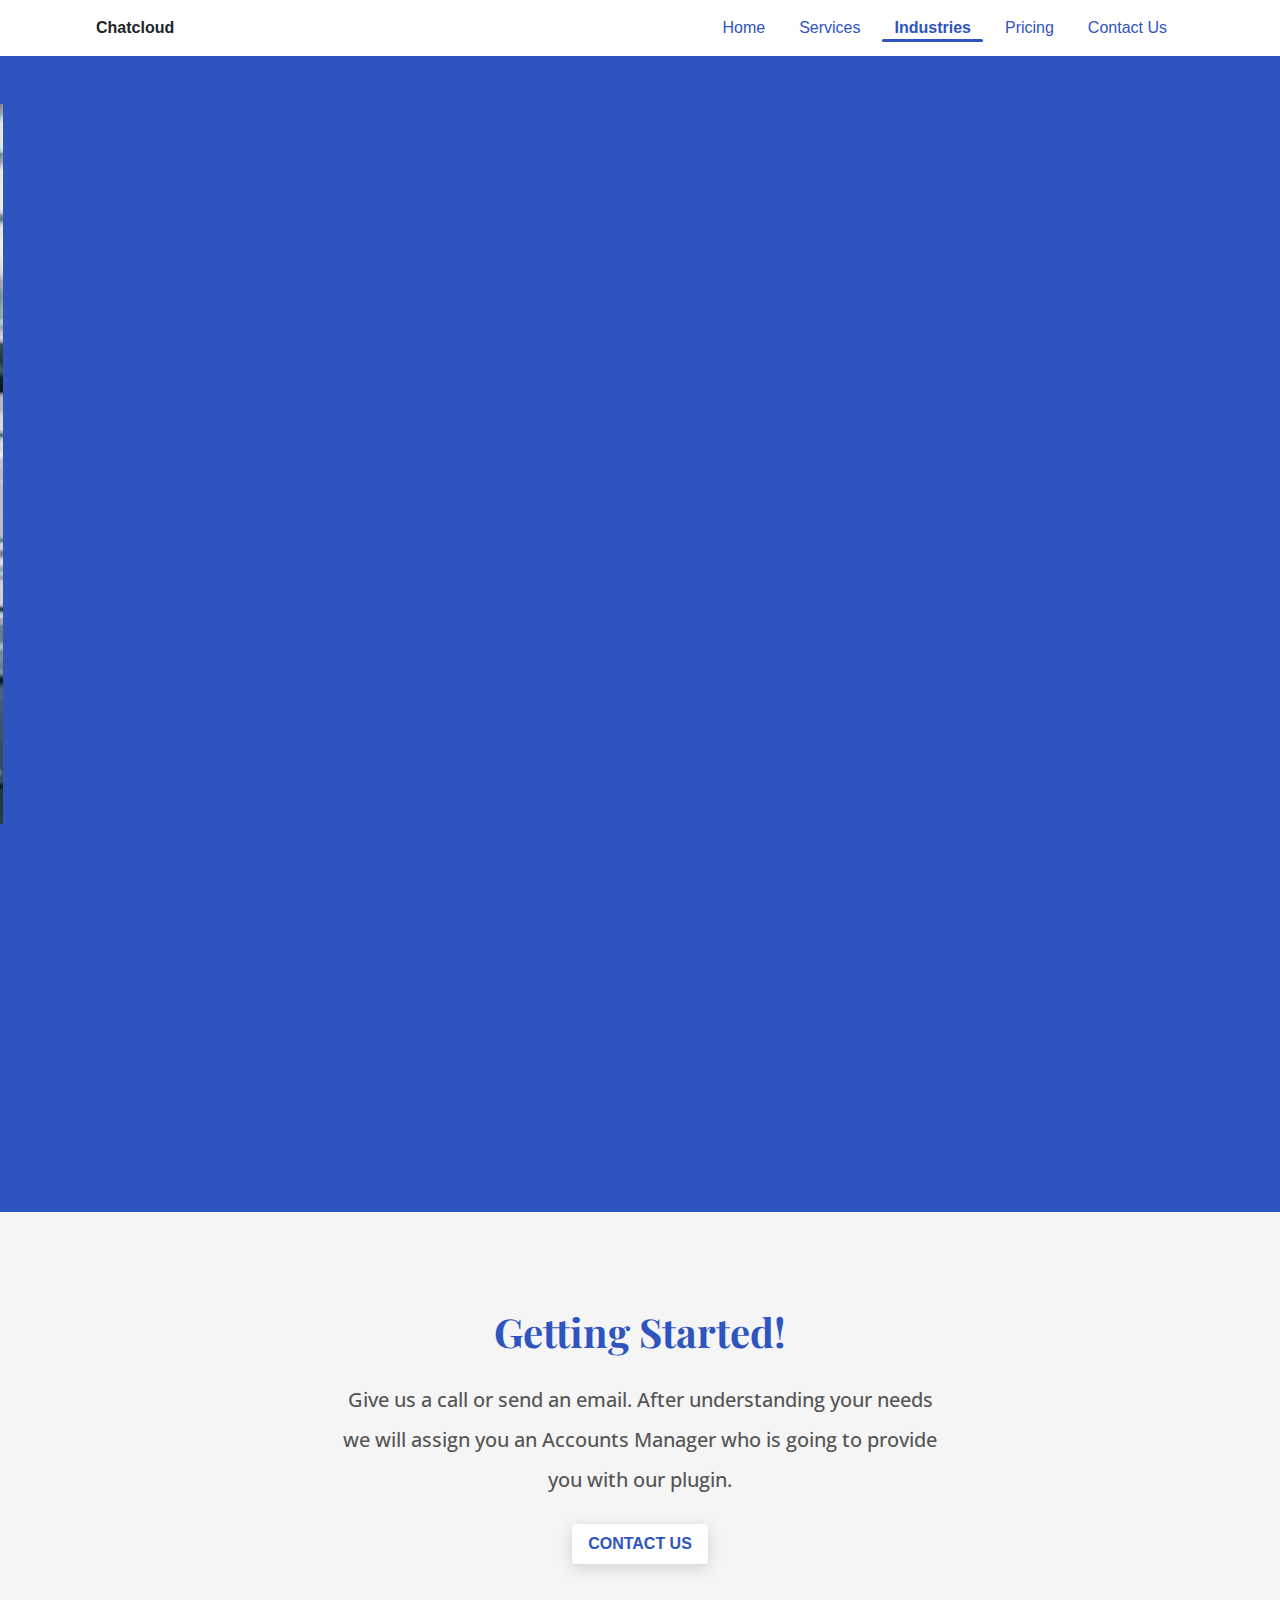
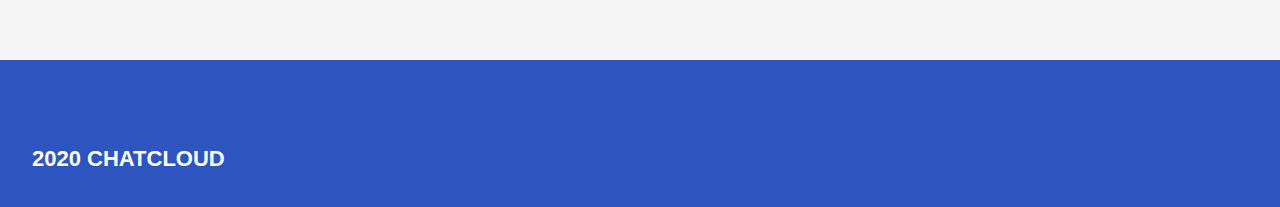
==== pages/industries/autoDealership.html @ 71bb273c "Progress at hero slider and blogs posts" ====
<!DOCTYPE html>
<html lang="en">
    <head>
        <meta charset="UTF-8" />
        <meta http-equiv="X-UA-Compatible" content="IE=edge" />
        <meta name="viewport" content="width=device-width, initial-scale=1.0" />
        <link rel="preconnect" href="https://fonts.gstatic.com" />
        <link rel="preconnect" href="https://fonts.gstatic.com" />
        <link
            href="https://fonts.googleapis.com/css2?family=Playfair+Display:ital,wght@0,400;0,500;0,600;0,700;0,800;0,900;1,400;1,500;1,600;1,700;1,800;1,900&display=swap"
            rel="stylesheet"
        />
        <link rel="preconnect" href="https://fonts.gstatic.com" />
        <link
            href="https://fonts.googleapis.com/css2?family=Open+Sans:ital,wght@0,300;0,400;0,600;0,700;0,800;1,300;1,400;1,600;1,700;1,800&family=Playfair+Display:ital,wght@0,400;0,500;0,600;0,700;0,800;0,900;1,400;1,500;1,600;1,700;1,800;1,900&display=swap"
            rel="stylesheet"
        />
        <link rel="stylesheet" href="../../css/bootstrap.min.css" />
        <link rel="stylesheet" href="../../icons/boxicons/css/boxicons.min.css" />
        <link rel="stylesheet" href="../../css/venobox.min.css" />
        <link rel="stylesheet" href="../../icons/css/all.min.css" />
        <link rel="stylesheet" href="../../css/style.css" />
        <title>Auto Dealership - Chatcloud</title>
    </head>
    <body class="industries">
        <div id="hero" class="container-fluid px-5" style="height: auto; position: relative">
            <header
                class="d-flex justify-content-between p-3 px-5 align-items-center"
                style="height: auto; position: relative"
            >
                <div class="logo pop" style="color: var(--main)">Chatcloud</div>
                <svg viewBox="0 0 78 43.5" class="mobile_nav">
                    <line class="cls-1 one" y1="2.5" x2="78" y2="2.5" />
                    <line class="cls-1 two" y1="21.75" x2="78" y2="21.75" />
                    <line class="cls-1 three" y1="41" x2="78" y2="41" />
                </svg>
                <nav class="d-flex align-items-center">
                    <ul class="navlinks pop list-unstyled d-flex align-items-center m-0">
                        <li class="navlinkItem"><a href="/">Home</a></li>
                        <li class="navlinkItem">
                            <a href="/pages/services.html">Services</a>
                        </li>
                        <li class="navlinkItem link-drop">
                            <a href="/pages/industries.html" class="active">Industries</a>
                            <div class="dropdown">
                                <ul class="list-unstyled">
                                    <li>
                                        <a href="" class="list-group-item">Auto DealerShip</a>
                                    </li>
                                    <li>
                                        <a
                                            href="/pages/industries/Ecommerce.html"
                                            class="list-group-item"
                                            >E-commerce</a
                                        >
                                    </li>
                                    <li>
                                        <a
                                            href="/pages/industries/education.html"
                                            class="list-group-item"
                                            >Education</a
                                        >
                                    </li>
                                    <li>
                                        <a
                                            href="/pages/industries/event_management.html"
                                            class="list-group-item"
                                            >Event Management</a
                                        >
                                    </li>
                                    <li>
                                        <a
                                            href="/pages/industries/healthcare.html"
                                            class="list-group-item"
                                            >Health Care</a
                                        >
                                    </li>
                                    <li>
                                        <a
                                            href="/pages/industries/HomeImprovements.html"
                                            class="list-group-item"
                                            >Home Improvement</a
                                        >
                                    </li>
                                    <li>
                                        <a
                                            href="/pages/industries/LawFirms.html"
                                            class="list-group-item"
                                            >Law Firms</a
                                        >
                                    </li>
                                    <li>
                                        <a
                                            href="/pages/industries/RealEstate.html"
                                            class="list-group-item"
                                            >Real Estate</a
                                        >
                                    </li>
                                </ul>
                            </div>
                        </li>
                        <li class="navlinkItem"><a href="/pricing">Pricing</a></li>
                        <li class="navlinkItem">
                            <a href="/pages/contact.html">Contact Us</a>
                        </li>
                    </ul>
                </nav>
            </header>
        </div>

        <main>
            <div class="grid p-0 my-5 h-100">
                <div class="row h-100">
                    <img src="../../img/industries_Singles/Auto-Dealership.jpg" alt="" />
                </div>
                <div class="content mb-5">
                    <div class="subheader font-weight-bolder">Chat Cloud - Auto Dealership</div>
                    <h1 class="header my-4">
                        Now you can convert your website traffic into sales opportunities. Direct
                        phone calls and contact form submissions are not always preferable.
                    </h1>
                    <ul>
                        <li>
                            Convert your online traffic from google ads, facebook and website
                            visitors into leads, helping your sales team to give more time on
                            selling.
                        </li>
                        <li>Capture more leads out of your same web traffic</li>
                        <li>Deal effectively with online prospects to build trust</li>
                        <li>Expand your effective hours of operation to 24/7</li>
                    </ul>
                    <p class="mb-5">
                        ChatCloud has trained and experienced representatives who are always
                        dedicated to provide you with hot leads. Because we’re chatting even if its
                        3:00am, your dealership generate leads even when you’re sleeping.
                    </p>
                    <h1 class="header mb-3">How ChatCloud helps you sell your inventory</h1>
                    <p>
                        ChatCloud offers a wide range of services and features to auto dealerships
                        that includes:
                    </p>
                    <ul>
                        <li>
                            24/7 availability of live agents even on holidays at no extra charge!
                        </li>
                        <li>Phone call transfers during your office hours</li>
                        <li>
                            All the qualified chat transcripts forwarded to your email instantly.
                        </li>
                        <li>Multi-Lingual support</li>
                        <li>Client Portal (Stats)</li>
                    </ul>
                    <p>
                        Our features and services result in an effective generation of qualified
                        sales at a cost-effective pay-for-performance rate.
                        <br /><br />
                        Install ChatCloud Live Chat today and increase your sales.
                        <br /><br />
                        Live chat is one of the simplest medium to increase sales for car dealers to
                        connect with website and turn these visitors into customers.
                    </p>
                    <div class="content_footer">
                        If you’re looking for a service provider with a 24/7 availability to
                        generate leads for you via your google ad clicks, social media or website
                        then get our Live Chat feature for your website at free of cost with a 14
                        day free trial. For more details, please call us now, OR click the Live Chat
                        to talk with one of our representatives available 24/7.
                    </div>
                </div>
            </div>
        </main>
        <section id="start">
            <div class="text-center content">
                <h1 class="mb-4 font-weight-bold">Getting Started!</h1>
                <p class="ml-auto mr-auto mb-4">
                    Give us a call or send an email. After understanding your needs we will assign
                    you an Accounts Manager who is going to provide you with our plugin.
                </p>
                <button class="slide px-3 py-2 text-uppercase rounded">
                    <span class="text">contact us</span>
                </button>
            </div>
        </section>
        <section id="footer">
            <span>2020 CHATCLOUD</span>
        </section>
        <script src="../../js/gsap/gsap.min.js"></script>
        <script src="../../js/main.js"></script>
        <script src="industries.js"></script>
    </body>
</html>
---- css/style.css ----
h1,
h2,
h3,
h4,
h5,
h6 {
  font-family: "Playfair Display";
}

p {
  font-family: "Open Sans";
}

body {
  margin: 0;
  padding: 0;
  overflow-x: hidden;
  width: 100vw;
}

a {
  text-decoration: none !important;
}

button {
  border: none;
  outline: none;
  cursor: pointer;
}

button.slide {
  font-size: 16px;
  cursor: pointer;
  background: white;
  border: none;
  outline: none;
  position: relative;
  -webkit-transition: 0.3s;
  transition: 0.3s;
  color: #2e54bf;
  -webkit-box-shadow: 0px 4px 15px rgba(0, 0, 0, 0.15);
          box-shadow: 0px 4px 15px rgba(0, 0, 0, 0.15);
}

button.slide span.text {
  z-index: 2;
  position: relative;
  -webkit-transition: 0.5s;
  transition: 0.5s;
  font-weight: bold;
}

button.slide::before {
  content: "";
  position: absolute;
  width: 100%;
  height: 100%;
  background: #2e54bf;
  top: 0;
  left: 0;
  z-index: 1;
  -webkit-transform: scaleX(0);
          transform: scaleX(0);
  -webkit-transform-origin: left;
          transform-origin: left;
  -webkit-transition: 0.3s;
  transition: 0.3s;
  border-radius: 0.25rem;
}

button.slide:hover::before {
  -webkit-transform: scale(1);
          transform: scale(1);
  -webkit-transform-origin: right;
          transform-origin: right;
}

button.slide:hover {
  color: white;
}

section {
  padding: 6rem;
  position: relative;
}

section::before {
  position: absolute;
  content: "";
}

@media (max-width: 500px) {
  section {
    padding: 3.5rem 25px;
  }
}

@media (max-width: 1000px) {
  section .content h1 {
    font-size: 45px !important;
  }
  section .content p {
    font-size: 14px !important;
    line-height: 1.5 !important;
  }
}

h1,
h2,
h3,
h4,
h5,
h6 {
  font-family: "Playfair Display";
}

p {
  font-family: "Open Sans";
}

body {
  margin: 0;
  padding: 0;
  overflow-x: hidden;
  width: 100vw;
}

a {
  text-decoration: none !important;
}

button {
  border: none;
  outline: none;
  cursor: pointer;
}

button.slide {
  font-size: 16px;
  cursor: pointer;
  background: white;
  border: none;
  outline: none;
  position: relative;
  -webkit-transition: 0.3s;
  transition: 0.3s;
  color: #2e54bf;
  -webkit-box-shadow: 0px 4px 15px rgba(0, 0, 0, 0.15);
          box-shadow: 0px 4px 15px rgba(0, 0, 0, 0.15);
}

button.slide span.text {
  z-index: 2;
  position: relative;
  -webkit-transition: 0.5s;
  transition: 0.5s;
  font-weight: bold;
}

button.slide::before {
  content: "";
  position: absolute;
  width: 100%;
  height: 100%;
  background: #2e54bf;
  top: 0;
  left: 0;
  z-index: 1;
  -webkit-transform: scaleX(0);
          transform: scaleX(0);
  -webkit-transform-origin: left;
          transform-origin: left;
  -webkit-transition: 0.3s;
  transition: 0.3s;
  border-radius: 0.25rem;
}

button.slide:hover::before {
  -webkit-transform: scale(1);
          transform: scale(1);
  -webkit-transform-origin: right;
          transform-origin: right;
}

button.slide:hover {
  color: white;
}

section {
  padding: 6rem;
  position: relative;
}

section::before {
  position: absolute;
  content: "";
}

@media (max-width: 500px) {
  section {
    padding: 3.5rem 25px;
  }
}

@media (max-width: 1000px) {
  section .content h1 {
    font-size: 45px !important;
  }
  section .content p {
    font-size: 14px !important;
    line-height: 1.5 !important;
  }
}

header {
  position: absolute;
  top: 0;
  left: 0;
  width: 100%;
  z-index: 70;
}

#hero {
  position: relative;
  height: 100vh;
  max-height: 700px;
}

#hero span.bg {
  position: absolute;
  width: 50%;
  height: 100%;
  background: #2e54bf;
  content: "";
  top: 0;
  left: 0;
  z-index: -1;
  -webkit-transform-origin: left;
          transform-origin: left;
  -webkit-transform: scaleX(0);
          transform: scaleX(0);
  opacity: 0;
}

.navlinkItem {
  margin: 0px 5px;
  display: inline-block;
}

.navlinkItem a {
  color: #2e54bf !important;
  padding: 6px 12px;
  position: relative;
}

.navlinkItem a::before {
  position: absolute;
  bottom: 0;
  width: 100%;
  height: 3px;
  background-color: #2e54bf;
  left: 0;
  content: "";
  border-radius: 5px;
  -webkit-transform: scaleX(0);
          transform: scaleX(0);
  -webkit-transition: -webkit-transform 0.2s ease;
  transition: -webkit-transform 0.2s ease;
  transition: transform 0.2s ease;
  transition: transform 0.2s ease, -webkit-transform 0.2s ease;
}

.navlinkItem a:hover::before, .navlinkItem a.active::before {
  -webkit-transform: scaleX(1);
          transform: scaleX(1);
}

.navlinkItem a.active {
  font-weight: bold;
}

.logo {
  color: white;
  font-weight: bold;
}

.hero_slider {
  --offsetX: 100px;
  --offsetY: 70px;
  position: absolute;
  top: var(--offsetY);
  left: var(--offsetX);
  right: var(--offsetX);
  bottom: var(--offsetY);
  -webkit-clip-path: polygon(0 0, 0 0, 0 100%, 0% 100%);
          clip-path: polygon(0 0, 0 0, 0 100%, 0% 100%);
}

.hero_slider .background {
  width: 100%;
  height: 100%;
  position: absolute;
}

.hero_slider .background::before {
  position: absolute;
  width: 100%;
  height: 100%;
  top: 0;
  left: 0;
  background-color: #2e54bf;
  content: "";
  z-index: 3;
  opacity: 0.4;
}

.hero_slider .background img {
  width: 100%;
  height: 100%;
  z-index: 0;
  -o-object-fit: cover;
     object-fit: cover;
  -o-object-position: center;
     object-position: center;
  position: absolute;
}

.hero_slider .content {
  position: relative;
  z-index: 5;
  color: white;
}

.hero_slider .content h1 {
  font-size: 85px;
}

.hero_slider .content p {
  max-width: 650px;
  font-size: 22px;
  line-height: 1.5;
}

.mobile_nav {
  display: none;
  width: 25px;
  height: 20px;
  z-index: 100;
  position: relative;
  cursor: pointer;
}

.mobile_nav line {
  stroke: #2e54bf;
  stroke-width: 7px;
  stroke-linecap: round;
  -webkit-transition: stroke 0.3s ease-out;
  transition: stroke 0.3s ease-out;
}

@media (max-width: 1000px) {
  .mobile_nav {
    display: block;
  }
  nav {
    position: fixed;
    width: 100vw;
    height: 100%;
    top: 0;
    left: 100%;
    opacity: 0;
    background: rgba(255, 255, 255, 0.7);
    -webkit-backdrop-filter: blur(10px);
            backdrop-filter: blur(10px);
    z-index: 10;
    -webkit-box-pack: center;
        -ms-flex-pack: center;
            justify-content: center;
  }
  nav ul {
    -webkit-box-orient: vertical;
    -webkit-box-direction: normal;
        -ms-flex-direction: column;
            flex-direction: column;
    height: 85vh;
    -webkit-box-pack: space-evenly;
        -ms-flex-pack: space-evenly;
            justify-content: space-evenly;
  }
  nav ul li.navlinkItem {
    overflow: hidden;
    display: block;
  }
  nav ul li.navlinkItem a {
    font-family: "PlayFair Display";
    font-size: 26px;
    padding: 10px 16px;
    display: inline-block;
    font-weight: 700;
    text-transform: uppercase;
    opacity: 0;
  }
  nav ul li.navlinkItem a::before {
    bottom: 50%;
    left: 0;
    -webkit-transform: translateY(50%) scaleX(0);
            transform: translateY(50%) scaleX(0);
    -webkit-transition: -webkit-transform 0.3s ease;
    transition: -webkit-transform 0.3s ease;
    transition: transform 0.3s ease;
    transition: transform 0.3s ease, -webkit-transform 0.3s ease;
    -webkit-transform-origin: right;
            transform-origin: right;
  }
  nav ul li.navlinkItem a.active::before, nav ul li.navlinkItem a:hover::before {
    -webkit-transform: translateY(50%) scaleX(1);
            transform: translateY(50%) scaleX(1);
    -webkit-transform-origin: left;
            transform-origin: left;
  }
  .hero_slider {
    --offsetX: 50px;
    --offsetY: 70px;
    margin-top: 20px;
  }
  .hero_slider .content {
    position: relative;
    z-index: 5;
    color: white;
  }
  .hero_slider .content h1 {
    font-size: 45px;
  }
  .hero_slider .content p {
    font-size: 14px;
    line-height: 1.5;
  }
}

@media (max-width: 500px) {
  #hero {
    padding: 0px 25px !important;
  }
  header.px-5 {
    padding: 1rem 20px !important;
  }
  .hero_slider {
    --offsetX: 0px;
    --offsetY: 0px;
    margin-top: 70px;
  }
  .hero_slider .content {
    display: -webkit-box;
    display: -ms-flexbox;
    display: flex;
    -webkit-box-orient: vertical;
    -webkit-box-direction: normal;
        -ms-flex-direction: column;
            flex-direction: column;
    -webkit-box-align: center;
        -ms-flex-align: center;
            align-items: center;
    text-align: center;
  }
  .hero_slider .content button {
    font-size: 12px;
  }
}

.link-drop {
  position: relative;
}

.link-drop .dropdown {
  opacity: 0;
  position: absolute;
  z-index: -99;
  pointer-events: none;
  -webkit-transition: all 0.5s ease-out;
  transition: all 0.5s ease-out;
  -webkit-transform: translateY(20px);
          transform: translateY(20px);
  min-width: 170px;
}

.link-drop .dropdown::before, .link-drop .dropdown::after {
  position: absolute;
  content: "";
  top: 0;
}

.link-drop .dropdown::before {
  width: 100%;
  height: 3px;
  z-index: 100;
  background: #2e54bf;
  left: 0;
}

.link-drop .dropdown::after {
  width: 0;
  height: 0;
  z-index: 100;
  border: 10px solid transparent;
  -webkit-transform: rotate(45deg) translateY(-10px);
          transform: rotate(45deg) translateY(-10px);
  left: 20px;
  border-top-color: #2e54bf;
  border-left-color: #2e54bf;
}

.link-drop .dropdown ul li a {
  -webkit-box-shadow: none;
          box-shadow: none;
  border: none;
  border-radius: 0px;
  -webkit-transition: all 0.5s ease-out;
  transition: all 0.5s ease-out;
  padding: 10px;
}

.link-drop .dropdown ul li a::before {
  width: 3px;
  height: 100%;
  top: 0;
  left: 0;
  background: #2e54bf;
  -webkit-transform: scale(1);
          transform: scale(1);
}

.link-drop .dropdown ul li a:hover {
  color: white !important;
  background: #2e54bf;
}

.link-drop .dropdown ul li a:hover::before {
  background: white;
}

.link-drop:hover .dropdown {
  opacity: 1;
  visibility: visible;
  -webkit-transform: translateY(12px);
          transform: translateY(12px);
  z-index: 99;
  pointer-events: all;
}

.hero-slider-wrapper {
  overflow: hidden;
  width: 100%;
  height: 100%;
}

.hero-slider-wrapper .hero-slider-item {
  position: absolute;
}

.hero-slider-wrapper .hero-slider-item.active {
  -webkit-transform: translateY(0%);
          transform: translateY(0%);
}

.hero-slider-wrapper .hero-slider-item.active ~ .hero-slider-item {
  -webkit-transform: translateY(-300%);
          transform: translateY(-300%);
}

.hero-slider-wrapper .hero-slider-item.active + .hero-slider-item {
  -webkit-transform: translateY(300%);
          transform: translateY(300%);
}

h1,
h2,
h3,
h4,
h5,
h6 {
  font-family: "Playfair Display";
}

p {
  font-family: "Open Sans";
}

body {
  margin: 0;
  padding: 0;
  overflow-x: hidden;
  width: 100vw;
}

a {
  text-decoration: none !important;
}

button {
  border: none;
  outline: none;
  cursor: pointer;
}

button.slide {
  font-size: 16px;
  cursor: pointer;
  background: white;
  border: none;
  outline: none;
  position: relative;
  -webkit-transition: 0.3s;
  transition: 0.3s;
  color: #2e54bf;
  -webkit-box-shadow: 0px 4px 15px rgba(0, 0, 0, 0.15);
          box-shadow: 0px 4px 15px rgba(0, 0, 0, 0.15);
}

button.slide span.text {
  z-index: 2;
  position: relative;
  -webkit-transition: 0.5s;
  transition: 0.5s;
  font-weight: bold;
}

button.slide::before {
  content: "";
  position: absolute;
  width: 100%;
  height: 100%;
  background: #2e54bf;
  top: 0;
  left: 0;
  z-index: 1;
  -webkit-transform: scaleX(0);
          transform: scaleX(0);
  -webkit-transform-origin: left;
          transform-origin: left;
  -webkit-transition: 0.3s;
  transition: 0.3s;
  border-radius: 0.25rem;
}

button.slide:hover::before {
  -webkit-transform: scale(1);
          transform: scale(1);
  -webkit-transform-origin: right;
          transform-origin: right;
}

button.slide:hover {
  color: white;
}

section {
  padding: 6rem;
  position: relative;
}

section::before {
  position: absolute;
  content: "";
}

@media (max-width: 500px) {
  section {
    padding: 3.5rem 25px;
  }
}

@media (max-width: 1000px) {
  section .content h1 {
    font-size: 45px !important;
  }
  section .content p {
    font-size: 14px !important;
    line-height: 1.5 !important;
  }
}

section#about {
  color: white;
}

section#about::before {
  width: 100%;
  height: 100%;
  top: 0;
  left: 0;
  background: #2e54bf;
  z-index: 1;
  opacity: 0.4;
}

section#about img.bg {
  position: absolute;
  top: 0;
  left: 0;
  width: 100%;
  height: 100%;
  -o-object-fit: cover;
     object-fit: cover;
  -o-object-position: center;
     object-position: center;
  -webkit-filter: brightness(40%);
          filter: brightness(40%);
}

section#about .content {
  position: relative;
  z-index: 2;
}

section#about .content h1 {
  font-size: 40px;
}

section#about .content p {
  max-width: 800px;
  font-family: Open Sans;
  font-style: normal;
  font-weight: 500;
  font-size: 22px;
  line-height: 40px;
  text-align: center;
}

h1,
h2,
h3,
h4,
h5,
h6 {
  font-family: "Playfair Display";
}

p {
  font-family: "Open Sans";
}

body {
  margin: 0;
  padding: 0;
  overflow-x: hidden;
  width: 100vw;
}

a {
  text-decoration: none !important;
}

button {
  border: none;
  outline: none;
  cursor: pointer;
}

button.slide {
  font-size: 16px;
  cursor: pointer;
  background: white;
  border: none;
  outline: none;
  position: relative;
  -webkit-transition: 0.3s;
  transition: 0.3s;
  color: #2e54bf;
  -webkit-box-shadow: 0px 4px 15px rgba(0, 0, 0, 0.15);
          box-shadow: 0px 4px 15px rgba(0, 0, 0, 0.15);
}

button.slide span.text {
  z-index: 2;
  position: relative;
  -webkit-transition: 0.5s;
  transition: 0.5s;
  font-weight: bold;
}

button.slide::before {
  content: "";
  position: absolute;
  width: 100%;
  height: 100%;
  background: #2e54bf;
  top: 0;
  left: 0;
  z-index: 1;
  -webkit-transform: scaleX(0);
          transform: scaleX(0);
  -webkit-transform-origin: left;
          transform-origin: left;
  -webkit-transition: 0.3s;
  transition: 0.3s;
  border-radius: 0.25rem;
}

button.slide:hover::before {
  -webkit-transform: scale(1);
          transform: scale(1);
  -webkit-transform-origin: right;
          transform-origin: right;
}

button.slide:hover {
  color: white;
}

section {
  padding: 6rem;
  position: relative;
}

section::before {
  position: absolute;
  content: "";
}

@media (max-width: 500px) {
  section {
    padding: 3.5rem 25px;
  }
}

@media (max-width: 1000px) {
  section .content h1 {
    font-size: 45px !important;
  }
  section .content p {
    font-size: 14px !important;
    line-height: 1.5 !important;
  }
}

section#start {
  background: #f5f5f5;
}

section#start h1 {
  color: #2e54bf;
}

section#start p {
  max-width: 600px;
  font-family: Open Sans;
  font-style: normal;
  font-weight: 500;
  font-size: 20px;
  line-height: 40px;
  text-align: center;
  color: #555555;
}

h1,
h2,
h3,
h4,
h5,
h6 {
  font-family: "Playfair Display";
}

p {
  font-family: "Open Sans";
}

body {
  margin: 0;
  padding: 0;
  overflow-x: hidden;
  width: 100vw;
}

a {
  text-decoration: none !important;
}

button {
  border: none;
  outline: none;
  cursor: pointer;
}

button.slide {
  font-size: 16px;
  cursor: pointer;
  background: white;
  border: none;
  outline: none;
  position: relative;
  -webkit-transition: 0.3s;
  transition: 0.3s;
  color: #2e54bf;
  -webkit-box-shadow: 0px 4px 15px rgba(0, 0, 0, 0.15);
          box-shadow: 0px 4px 15px rgba(0, 0, 0, 0.15);
}

button.slide span.text {
  z-index: 2;
  position: relative;
  -webkit-transition: 0.5s;
  transition: 0.5s;
  font-weight: bold;
}

button.slide::before {
  content: "";
  position: absolute;
  width: 100%;
  height: 100%;
  background: #2e54bf;
  top: 0;
  left: 0;
  z-index: 1;
  -webkit-transform: scaleX(0);
          transform: scaleX(0);
  -webkit-transform-origin: left;
          transform-origin: left;
  -webkit-transition: 0.3s;
  transition: 0.3s;
  border-radius: 0.25rem;
}

button.slide:hover::before {
  -webkit-transform: scale(1);
          transform: scale(1);
  -webkit-transform-origin: right;
          transform-origin: right;
}

button.slide:hover {
  color: white;
}

section {
  padding: 6rem;
  position: relative;
}

section::before {
  position: absolute;
  content: "";
}

@media (max-width: 500px) {
  section {
    padding: 3.5rem 25px;
  }
}

@media (max-width: 1000px) {
  section .content h1 {
    font-size: 45px !important;
  }
  section .content p {
    font-size: 14px !important;
    line-height: 1.5 !important;
  }
}

section#industries .content h1 {
  color: #2e54bf;
}

section#industries .content p {
  max-width: 800px;
}

section#industries input[type="radio"] {
  display: none;
}

section#industries #slider {
  min-height: 500px;
  position: relative;
  -webkit-perspective: 1000px;
          perspective: 1000px;
  -webkit-transform-style: preserve-3d;
          transform-style: preserve-3d;
  display: -webkit-box;
  display: -ms-flexbox;
  display: flex;
  -webkit-box-align: center;
      -ms-flex-align: center;
          align-items: center;
  margin: 60px 0;
}

section#industries #slider img {
  width: 100%;
  height: 100%;
}

section#industries #slider label {
  margin: auto;
  width: 60%;
  border-radius: 4px;
  position: absolute;
  left: 0;
  right: 0;
  cursor: pointer;
  -webkit-transition: -webkit-transform 0.4s ease;
  transition: -webkit-transform 0.4s ease;
  transition: transform 0.4s ease;
  transition: transform 0.4s ease, -webkit-transform 0.4s ease;
  -webkit-transform: translate3d(0, 0, -400px);
          transform: translate3d(0, 0, -400px);
}

section#industries #slider #s1:checked ~ #slide7,
section#industries #slider #s2:checked ~ #slide8,
section#industries #slider #s3:checked ~ #slide1,
section#industries #slider #s4:checked ~ #slide2,
section#industries #slider #s5:checked ~ #slide3,
section#industries #slider #s6:checked ~ #slide4,
section#industries #slider #s7:checked ~ #slide5,
section#industries #slider #s8:checked ~ #slide6 {
  -webkit-box-shadow: 0 1px 4px rgba(0, 0, 0, 0.37);
          box-shadow: 0 1px 4px rgba(0, 0, 0, 0.37);
  -webkit-transform: translate3d(-30%, 0, -200px);
          transform: translate3d(-30%, 0, -200px);
}

section#industries #slider #s1:checked ~ #slide8,
section#industries #slider #s2:checked ~ #slide1,
section#industries #slider #s3:checked ~ #slide2,
section#industries #slider #s4:checked ~ #slide3,
section#industries #slider #s5:checked ~ #slide4,
section#industries #slider #s6:checked ~ #slide5,
section#industries #slider #s7:checked ~ #slide6,
section#industries #slider #s8:checked ~ #slide7 {
  -webkit-box-shadow: 0 6px 10px rgba(0, 0, 0, 0.3), 0px 2px rgba(0, 0, 0, 0.2);
          box-shadow: 0 6px 10px rgba(0, 0, 0, 0.3), 0px 2px rgba(0, 0, 0, 0.2);
  -webkit-transform: translate3d(-15%, 0, -100px);
          transform: translate3d(-15%, 0, -100px);
}

section#industries #slider #s1:checked ~ #slide1,
section#industries #slider #s2:checked ~ #slide2,
section#industries #slider #s3:checked ~ #slide3,
section#industries #slider #s4:checked ~ #slide4,
section#industries #slider #s5:checked ~ #slide5,
section#industries #slider #s6:checked ~ #slide6,
section#industries #slider #s7:checked ~ #slide7,
section#industries #slider #s8:checked ~ #slide8 {
  -webkit-box-shadow: 0 13px 25px rgba(0, 0, 0, 0.3), 0px 11px 7px rgba(0, 0, 0, 0.19);
          box-shadow: 0 13px 25px rgba(0, 0, 0, 0.3), 0px 11px 7px rgba(0, 0, 0, 0.19);
  -webkit-transform: translate3d(0, 0, 0);
          transform: translate3d(0, 0, 0);
}

section#industries #slider #s1:checked ~ #slide2,
section#industries #slider #s2:checked ~ #slide3,
section#industries #slider #s3:checked ~ #slide4,
section#industries #slider #s4:checked ~ #slide5,
section#industries #slider #s5:checked ~ #slide6,
section#industries #slider #s6:checked ~ #slide7,
section#industries #slider #s7:checked ~ #slide8,
section#industries #slider #s8:checked ~ #slide1 {
  -webkit-box-shadow: 0 6px 10px rgba(0, 0, 0, 0.3), 0px 2px rgba(0, 0, 0, 0.2);
          box-shadow: 0 6px 10px rgba(0, 0, 0, 0.3), 0px 2px rgba(0, 0, 0, 0.2);
  -webkit-transform: translate3d(15%, 0, -100px);
          transform: translate3d(15%, 0, -100px);
}

section#industries #slider #s1:checked ~ #slide3,
section#industries #slider #s2:checked ~ #slide4,
section#industries #slider #s3:checked ~ #slide5,
section#industries #slider #s4:checked ~ #slide6,
section#industries #slider #s5:checked ~ #slide7,
section#industries #slider #s6:checked ~ #slide8,
section#industries #slider #s7:checked ~ #slide1,
section#industries #slider #s8:checked ~ #slide2 {
  -webkit-box-shadow: 0 1px 4px rgba(0, 0, 0, 0.37);
          box-shadow: 0 1px 4px rgba(0, 0, 0, 0.37);
  -webkit-transform: translate3d(30%, 0, -200px);
          transform: translate3d(30%, 0, -200px);
}

section#industries #slider button {
  background: none;
  padding: 20px;
  color: #2e54bf;
  font-size: 45px;
  position: absolute;
  top: 50%;
  -webkit-transform: translateY(-50%);
          transform: translateY(-50%);
}

section#industries #slider button.next {
  right: 0;
}

section#industries #slider button.prev {
  left: 0;
}

section#industries #slider .labels {
  position: absolute;
  bottom: 0;
  -webkit-transform: translateY(60px);
          transform: translateY(60px);
  width: 100%;
}

section#industries #slider .labels h1 {
  text-align: center;
  font-family: "Open Sans" !important;
  -webkit-transition: all 0.5s ease-out;
  transition: all 0.5s ease-out;
  opacity: 0;
  -webkit-transform: translateY(50px);
          transform: translateY(50px);
}

section#industries #slider #s1:checked ~ .s1 h1,
section#industries #slider #s2:checked ~ .s2 h1,
section#industries #slider #s3:checked ~ .s3 h1,
section#industries #slider #s4:checked ~ .s4 h1,
section#industries #slider #s5:checked ~ .s5 h1,
section#industries #slider #s6:checked ~ .s6 h1,
section#industries #slider #s7:checked ~ .s7 h1,
section#industries #slider #s8:checked ~ .s8 h1 {
  opacity: 1;
  -webkit-transform: translateY(0px);
          transform: translateY(0px);
}

@media (max-width: 500px) {
  section#industries #slider {
    margin: 0;
    min-height: 50vh;
  }
  section#industries #slider .labels {
    bottom: 10%;
  }
  section#industries #slider .labels h1 {
    font-size: 28px !important;
  }
}

@media (max-width: 360px) {
  section#industries #slider {
    margin: 0;
    min-height: 35vh;
  }
  section#industries #slider .labels {
    bottom: 20%;
  }
  section#industries #slider button.next {
    right: -10%;
  }
  section#industries #slider button.prev {
    left: -10%;
  }
}

.vbox-title {
  font-size: 18px !important;
}

img.vbox-figlio {
  max-height: 95vh !important;
}

.vbox-container {
  overflow: hidden !important;
}

h1,
h2,
h3,
h4,
h5,
h6 {
  font-family: "Playfair Display";
}

p {
  font-family: "Open Sans";
}

body {
  margin: 0;
  padding: 0;
  overflow-x: hidden;
  width: 100vw;
}

a {
  text-decoration: none !important;
}

button {
  border: none;
  outline: none;
  cursor: pointer;
}

button.slide {
  font-size: 16px;
  cursor: pointer;
  background: white;
  border: none;
  outline: none;
  position: relative;
  -webkit-transition: 0.3s;
  transition: 0.3s;
  color: #2e54bf;
  -webkit-box-shadow: 0px 4px 15px rgba(0, 0, 0, 0.15);
          box-shadow: 0px 4px 15px rgba(0, 0, 0, 0.15);
}

button.slide span.text {
  z-index: 2;
  position: relative;
  -webkit-transition: 0.5s;
  transition: 0.5s;
  font-weight: bold;
}

button.slide::before {
  content: "";
  position: absolute;
  width: 100%;
  height: 100%;
  background: #2e54bf;
  top: 0;
  left: 0;
  z-index: 1;
  -webkit-transform: scaleX(0);
          transform: scaleX(0);
  -webkit-transform-origin: left;
          transform-origin: left;
  -webkit-transition: 0.3s;
  transition: 0.3s;
  border-radius: 0.25rem;
}

button.slide:hover::before {
  -webkit-transform: scale(1);
          transform: scale(1);
  -webkit-transform-origin: right;
          transform-origin: right;
}

button.slide:hover {
  color: white;
}

section {
  padding: 6rem;
  position: relative;
}

section::before {
  position: absolute;
  content: "";
}

@media (max-width: 500px) {
  section {
    padding: 3.5rem 25px;
  }
}

@media (max-width: 1000px) {
  section .content h1 {
    font-size: 45px !important;
  }
  section .content p {
    font-size: 14px !important;
    line-height: 1.5 !important;
  }
}

div#services .header h1 {
  padding: 4rem;
  background: #2e54bf;
  color: white;
  font-weight: 600;
}

div#services .grid {
  display: -ms-grid;
  display: grid;
  -ms-grid-columns: (320px)[auto-fit];
      grid-template-columns: repeat(auto-fit, 320px);
  gap: 30px;
  -ms-flex-pack: distribute;
      justify-content: space-around;
  -webkit-box-align: center;
      -ms-flex-align: center;
          align-items: center;
  max-width: 1450px;
  margin: auto;
}

div#services .grid .grid_item {
  width: clamp(250px, 100%, 320px);
  height: 500px;
  padding: 3em 2em;
  font-size: 10px;
  display: -webkit-box;
  display: -ms-flexbox;
  display: flex;
  -webkit-box-orient: vertical;
  -webkit-box-direction: normal;
      -ms-flex-direction: column;
          flex-direction: column;
  position: relative;
  -webkit-transition: -webkit-box-shadow 0.3s ease-out;
  transition: -webkit-box-shadow 0.3s ease-out;
  transition: box-shadow 0.3s ease-out;
  transition: box-shadow 0.3s ease-out, -webkit-box-shadow 0.3s ease-out;
  overflow: hidden;
  -webkit-box-shadow: 0px 2px 3px rgba(0, 0, 0, 0.05);
          box-shadow: 0px 2px 3px rgba(0, 0, 0, 0.05);
}

div#services .grid .grid_item .icon {
  font-size: 7em;
  color: #2e54bf;
  margin-bottom: 1.625rem;
}

div#services .grid .grid_item .content {
  color: #444;
  height: 100%;
  display: -webkit-box;
  display: -ms-flexbox;
  display: flex;
  -webkit-box-orient: vertical;
  -webkit-box-direction: normal;
      -ms-flex-direction: column;
          flex-direction: column;
  -webkit-box-pack: justify;
      -ms-flex-pack: justify;
          justify-content: space-between;
}

div#services .grid .grid_item .content h3 {
  font-weight: bold;
  font-size: 3em;
  margin-bottom: 20px;
}

div#services .grid .grid_item .content p {
  font-size: 1.8em;
}

div#services .grid .grid_item .cta button {
  position: relative;
  margin-top: auto;
  display: inline;
  float: right;
  z-index: 3;
  font-weight: bolder;
  background: none;
  font-size: 2em;
  padding: 0.5em 1em;
  -webkit-transition: 0.3s ease-out 0.3s;
  transition: 0.3s ease-out 0.3s;
  border-radius: 5px;
}

div#services .grid .grid_item .cta button span {
  display: inline-block;
  -webkit-transition: 0.3s ease-out;
  transition: 0.3s ease-out;
  position: relative;
  top: 2px;
  left: 5px;
}

div#services .grid .grid_item .cta button::before {
  content: "";
  position: absolute;
  top: 0;
  left: 0;
  width: 3.5em;
  height: 100%;
  background: #f5f5f5;
  z-index: 1;
  -webkit-transition: 0.3s ease-out;
  transition: 0.3s ease-out;
}

div#services .grid .grid_item .cta button a {
  position: relative;
  z-index: 2;
  color: #444;
  -webkit-transition: 0.3s ease-out;
  transition: 0.3s ease-out;
}

div#services .grid .grid_item .cta button:hover::before {
  left: calc(100% - 3.5em);
  -webkit-transform: scaleX(0);
          transform: scaleX(0);
}

div#services .grid .grid_item .cta button:hover {
  background: #2e54bf;
}

div#services .grid .grid_item .cta button:hover a {
  color: white;
}

div#services .grid .grid_item::before {
  position: absolute;
  content: "";
  width: 60%;
  border-radius: 0px 0px 5px 5px;
  height: 8px;
  background: #2e54bf;
  top: 0;
  left: 20%;
  -webkit-transform: translateY(-100%);
          transform: translateY(-100%);
  -webkit-transition: 0.3s ease-out;
  transition: 0.3s ease-out;
  pointer-events: none;
}

div#services .grid .grid_item::after {
  position: absolute;
  content: "";
  width: 400px;
  height: 400px;
  background: #2e54bf;
  top: 60%;
  left: 40%;
  opacity: 0.1;
  border-radius: 50%;
  -webkit-transition: 0.3s ease-out;
  transition: 0.3s ease-out;
  pointer-events: none;
  -webkit-transform: scale(0.4);
          transform: scale(0.4);
  opacity: 0;
}

div#services .grid .grid_item:hover {
  -webkit-box-shadow: 0px 5px 25px rgba(0, 0, 0, 0.15);
          box-shadow: 0px 5px 25px rgba(0, 0, 0, 0.15);
}

div#services .grid .grid_item:hover::before {
  -webkit-transform: translateY(0%);
          transform: translateY(0%);
}

div#services .grid .grid_item:hover::after {
  -webkit-transform: scale(1);
          transform: scale(1);
  opacity: 0.1;
}

@media (max-width: 400px) {
  div#services .grid {
    -ms-grid-columns: 1fr;
        grid-template-columns: 1fr;
  }
  div#services .grid .grid_item {
    width: 100%;
  }
}

h1,
h2,
h3,
h4,
h5,
h6 {
  font-family: "Playfair Display";
}

p {
  font-family: "Open Sans";
}

body {
  margin: 0;
  padding: 0;
  overflow-x: hidden;
  width: 100vw;
}

a {
  text-decoration: none !important;
}

button {
  border: none;
  outline: none;
  cursor: pointer;
}

button.slide {
  font-size: 16px;
  cursor: pointer;
  background: white;
  border: none;
  outline: none;
  position: relative;
  -webkit-transition: 0.3s;
  transition: 0.3s;
  color: #2e54bf;
  -webkit-box-shadow: 0px 4px 15px rgba(0, 0, 0, 0.15);
          box-shadow: 0px 4px 15px rgba(0, 0, 0, 0.15);
}

button.slide span.text {
  z-index: 2;
  position: relative;
  -webkit-transition: 0.5s;
  transition: 0.5s;
  font-weight: bold;
}

button.slide::before {
  content: "";
  position: absolute;
  width: 100%;
  height: 100%;
  background: #2e54bf;
  top: 0;
  left: 0;
  z-index: 1;
  -webkit-transform: scaleX(0);
          transform: scaleX(0);
  -webkit-transform-origin: left;
          transform-origin: left;
  -webkit-transition: 0.3s;
  transition: 0.3s;
  border-radius: 0.25rem;
}

button.slide:hover::before {
  -webkit-transform: scale(1);
          transform: scale(1);
  -webkit-transform-origin: right;
          transform-origin: right;
}

button.slide:hover {
  color: white;
}

section {
  padding: 6rem;
  position: relative;
}

section::before {
  position: absolute;
  content: "";
}

@media (max-width: 500px) {
  section {
    padding: 3.5rem 25px;
  }
}

@media (max-width: 1000px) {
  section .content h1 {
    font-size: 45px !important;
  }
  section .content p {
    font-size: 14px !important;
    line-height: 1.5 !important;
  }
}

section#posts h1 {
  color: #2e54bf;
}

section#posts .grid {
  margin-top: 4rem;
  display: -webkit-box;
  display: -ms-flexbox;
  display: flex;
  -ms-flex-wrap: wrap;
      flex-wrap: wrap;
  -webkit-box-pack: center;
      -ms-flex-pack: center;
          justify-content: center;
  gap: 50px;
}

section#posts .grid > div {
  width: 300px;
  height: 300px;
  position: relative;
  -webkit-perspective: 1000px;
          perspective: 1000px;
}

section#posts .grid a {
  width: 100%;
  height: 100%;
  display: block;
  -webkit-transform-style: preserve-3d;
          transform-style: preserve-3d;
  -webkit-transition: -webkit-transform 0.8s;
  transition: -webkit-transform 0.8s;
  transition: transform 0.8s;
  transition: transform 0.8s, -webkit-transform 0.8s;
}

section#posts .grid a img,
section#posts .grid a .back {
  position: absolute;
  top: 0;
  left: 0;
  width: 100%;
  height: 100%;
}

section#posts .grid a .back {
  background: #2e54bf;
  -webkit-transform: rotateY(180deg);
          transform: rotateY(180deg);
  padding: 20px;
  display: -ms-grid;
  display: grid;
  place-items: center;
  overflow: hidden;
}

section#posts .grid a .back p {
  color: white;
  text-align: center;
  font-size: 30px;
  text-decoration: underline;
  position: relative;
  z-index: 2;
}

section#posts .grid a .back::before {
  position: absolute;
  content: "";
  width: 350px;
  height: 350px;
  border-radius: 50%;
  top: 0;
  right: 0;
  -webkit-transform: translate(50%, -50%) scale(0);
          transform: translate(50%, -50%) scale(0);
  background: #3760d3;
  -webkit-transition: -webkit-transform 0.5s ease-out;
  transition: -webkit-transform 0.5s ease-out;
  transition: transform 0.5s ease-out;
  transition: transform 0.5s ease-out, -webkit-transform 0.5s ease-out;
}

section#posts .grid a .back:hover::before {
  -webkit-transform: translate(50%, -50%) scale(1);
          transform: translate(50%, -50%) scale(1);
}

section#posts .grid a:hover {
  -webkit-transform: rotateY(180deg);
          transform: rotateY(180deg);
}

@media (max-width: 700px) {
  section#posts .grid {
    gap: 15px;
  }
  section#posts .grid > div {
    gap: 15px;
  }
  section#posts .grid img {
    margin-bottom: 0px;
  }
  section#posts .grid .offset {
    margin-top: 0px;
  }
}

h1,
h2,
h3,
h4,
h5,
h6 {
  font-family: "Playfair Display";
}

p {
  font-family: "Open Sans";
}

body {
  margin: 0;
  padding: 0;
  overflow-x: hidden;
  width: 100vw;
}

a {
  text-decoration: none !important;
}

button {
  border: none;
  outline: none;
  cursor: pointer;
}

button.slide {
  font-size: 16px;
  cursor: pointer;
  background: white;
  border: none;
  outline: none;
  position: relative;
  -webkit-transition: 0.3s;
  transition: 0.3s;
  color: #2e54bf;
  -webkit-box-shadow: 0px 4px 15px rgba(0, 0, 0, 0.15);
          box-shadow: 0px 4px 15px rgba(0, 0, 0, 0.15);
}

button.slide span.text {
  z-index: 2;
  position: relative;
  -webkit-transition: 0.5s;
  transition: 0.5s;
  font-weight: bold;
}

button.slide::before {
  content: "";
  position: absolute;
  width: 100%;
  height: 100%;
  background: #2e54bf;
  top: 0;
  left: 0;
  z-index: 1;
  -webkit-transform: scaleX(0);
          transform: scaleX(0);
  -webkit-transform-origin: left;
          transform-origin: left;
  -webkit-transition: 0.3s;
  transition: 0.3s;
  border-radius: 0.25rem;
}

button.slide:hover::before {
  -webkit-transform: scale(1);
          transform: scale(1);
  -webkit-transform-origin: right;
          transform-origin: right;
}

button.slide:hover {
  color: white;
}

section {
  padding: 6rem;
  position: relative;
}

section::before {
  position: absolute;
  content: "";
}

@media (max-width: 500px) {
  section {
    padding: 3.5rem 25px;
  }
}

@media (max-width: 1000px) {
  section .content h1 {
    font-size: 45px !important;
  }
  section .content p {
    font-size: 14px !important;
    line-height: 1.5 !important;
  }
}

section#contact {
  padding: 0;
}

section#contact .rows {
  min-height: 700px;
  display: -webkit-box;
  display: -ms-flexbox;
  display: flex;
}

section#contact .info {
  background: #2e54bf;
  padding: 50px;
  color: white;
  position: relative;
  overflow: hidden;
}

section#contact .info .wrapper {
  z-index: 3;
  position: relative;
}

section#contact .info ul {
  margin-top: 50px;
}

section#contact .info ul li {
  display: -webkit-box;
  display: -ms-flexbox;
  display: flex;
  gap: 30px;
  margin-bottom: 30px;
  -webkit-box-align: center;
      -ms-flex-align: center;
          align-items: center;
}

section#contact .info ul li span {
  font-size: 40px;
}

section#contact .info ul li p {
  margin: 0;
  width: 100%;
}

section#contact .info .social_links {
  position: absolute;
  bottom: 50px;
  left: 50px;
}

section#contact .info .social_links span {
  font-size: 24px;
  color: white;
  margin-right: 20px;
}

section#contact .info::before, section#contact .info::after {
  content: "";
  position: absolute;
}

section#contact .info::before {
  width: 700px;
  height: 700px;
  background: #3760d3;
  bottom: 0;
  right: 0;
  -webkit-transform: translate(60%, 60%);
          transform: translate(60%, 60%);
  border-radius: 50%;
  z-index: 0;
  pointer-events: none;
}

section#contact .info::after {
  width: 200px;
  height: 200px;
  background: #678df8;
  bottom: 0;
  right: 0;
  -webkit-transform: translate(-40%, -40%);
          transform: translate(-40%, -40%);
  border-radius: 50%;
  z-index: 0;
  pointer-events: none;
}

section#contact .form {
  position: relative;
}

section#contact .form span.bx {
  color: #2e54bf;
  position: absolute;
  font-size: 30rem;
  opacity: 0.05;
  top: 50%;
  left: 50%;
  -webkit-transform: translate(-50%, -50%);
          transform: translate(-50%, -50%);
  z-index: -1;
  pointer-events: none;
}

section#contact .form .form-group {
  position: relative;
}

section#contact .form .form-group::before {
  position: absolute;
  content: "";
  bottom: 0;
  left: 0;
  background: #2e54bf;
  height: 3px;
  width: 100%;
  border-radius: 10px;
}

section#contact .form .form-group input {
  border: none;
  outline: none;
  -webkit-box-shadow: none;
          box-shadow: none;
  font-size: 24px;
  padding: 8px 3px;
  background: none;
}

section#contact .form .form-group input::-webkit-input-placeholder {
  color: black;
  opacity: 0.3;
}

section#contact .form .form-group label {
  font-family: Open Sans;
  font-style: normal;
  font-weight: 600;
  font-size: 24px;
  line-height: 33px;
  color: #555555;
}

section#contact .form .form-group textarea {
  width: 100%;
  border: none;
  outline: none;
  font-size: 24px;
  background: none;
  height: 200px;
  -webkit-box-shadow: none;
          box-shadow: none;
  resize: none;
}

section#contact .form .form-group textarea::-webkit-input-placeholder {
  color: black;
  opacity: 0.3;
}

section#contact .form button[type="submit"].form-submit {
  background: #2e54bf;
  color: white;
  padding: 10px 26px;
  font-size: 22px;
  -webkit-box-flex: 0;
      -ms-flex-positive: 0;
          flex-grow: 0;
  -ms-flex-item-align: end;
      align-self: flex-end;
  border-radius: 5px;
}

section#footer {
  background: #2e54bf;
  color: white;
  padding: 2rem;
  font-weight: bolder;
  margin-top: 50px;
  font-size: 22px;
  display: -webkit-box;
  display: -ms-flexbox;
  display: flex;
  -webkit-box-pack: start;
      -ms-flex-pack: start;
          justify-content: flex-start;
}

@media (max-width: 767px) {
  section#contact .info {
    min-height: 600px;
  }
  section#contact .form span.bx {
    color: #2e54bf;
    position: absolute;
    font-size: 18rem;
    opacity: 0.05;
    top: 50%;
    left: 50%;
    -webkit-transform: translate(-50%, -50%);
            transform: translate(-50%, -50%);
    z-index: -1;
    pointer-events: none;
  }
  section#contact .form button[type="submit"].form-submit {
    font-size: 16px;
  }
  section#footer {
    -webkit-box-pack: center;
        -ms-flex-pack: center;
            justify-content: center;
  }
  .rows {
    -webkit-box-orient: vertical;
    -webkit-box-direction: normal;
        -ms-flex-direction: column;
            flex-direction: column;
  }
}

@media (max-width: 400px) {
  section#contact .info {
    min-height: 600px;
    padding: 30px;
  }
}

h1,
h2,
h3,
h4,
h5,
h6 {
  font-family: "Playfair Display";
}

p {
  font-family: "Open Sans";
}

body {
  margin: 0;
  padding: 0;
  overflow-x: hidden;
  width: 100vw;
}

a {
  text-decoration: none !important;
}

button {
  border: none;
  outline: none;
  cursor: pointer;
}

button.slide {
  font-size: 16px;
  cursor: pointer;
  background: white;
  border: none;
  outline: none;
  position: relative;
  -webkit-transition: 0.3s;
  transition: 0.3s;
  color: #2e54bf;
  -webkit-box-shadow: 0px 4px 15px rgba(0, 0, 0, 0.15);
          box-shadow: 0px 4px 15px rgba(0, 0, 0, 0.15);
}

button.slide span.text {
  z-index: 2;
  position: relative;
  -webkit-transition: 0.5s;
  transition: 0.5s;
  font-weight: bold;
}

button.slide::before {
  content: "";
  position: absolute;
  width: 100%;
  height: 100%;
  background: #2e54bf;
  top: 0;
  left: 0;
  z-index: 1;
  -webkit-transform: scaleX(0);
          transform: scaleX(0);
  -webkit-transform-origin: left;
          transform-origin: left;
  -webkit-transition: 0.3s;
  transition: 0.3s;
  border-radius: 0.25rem;
}

button.slide:hover::before {
  -webkit-transform: scale(1);
          transform: scale(1);
  -webkit-transform-origin: right;
          transform-origin: right;
}

button.slide:hover {
  color: white;
}

section {
  padding: 6rem;
  position: relative;
}

section::before {
  position: absolute;
  content: "";
}

@media (max-width: 500px) {
  section {
    padding: 3.5rem 25px;
  }
}

@media (max-width: 1000px) {
  section .content h1 {
    font-size: 45px !important;
  }
  section .content p {
    font-size: 14px !important;
    line-height: 1.5 !important;
  }
}

body.industries {
  background: #2e54bf;
}

body.industries #hero {
  background: white;
}

body.industries main .grid {
  display: -ms-grid;
  display: grid;
  -ms-grid-columns: 30% 70%;
      grid-template-columns: 30% 70%;
  gap: 50px;
}

body.industries main .grid img {
  height: 100%;
  width: 100%;
  -o-object-fit: cover;
     object-fit: cover;
  -o-object-position: 45% 50%;
     object-position: 45% 50%;
  max-height: 80vh;
  -webkit-clip-path: polygon(0 0, 0 0, 0 100%, 0% 100%);
          clip-path: polygon(0 0, 0 0, 0 100%, 0% 100%);
}

body.industries main .grid .content {
  color: white;
  padding-right: 100px;
}

body.industries main .grid .content .subheader {
  font-size: 16px;
}

body.industries main .grid .content .header {
  font-size: 32px;
  font-weight: bold;
  line-height: 1.5 !important;
}

body.industries main .grid .content .content_footer {
  margin-top: 60px;
}

@media (max-width: 900px) {
  body.industries main .grid {
    margin-top: 0 !important;
    -ms-grid-columns: auto;
        grid-template-columns: auto;
    gap: 0;
  }
  body.industries main .grid .content {
    padding: 50px 30px;
  }
  body.industries main .grid .content .subheader {
    font-size: 12px;
  }
  body.industries main .grid .content .header {
    font-size: 24px;
  }
}
/*# sourceMappingURL=style.css.map */
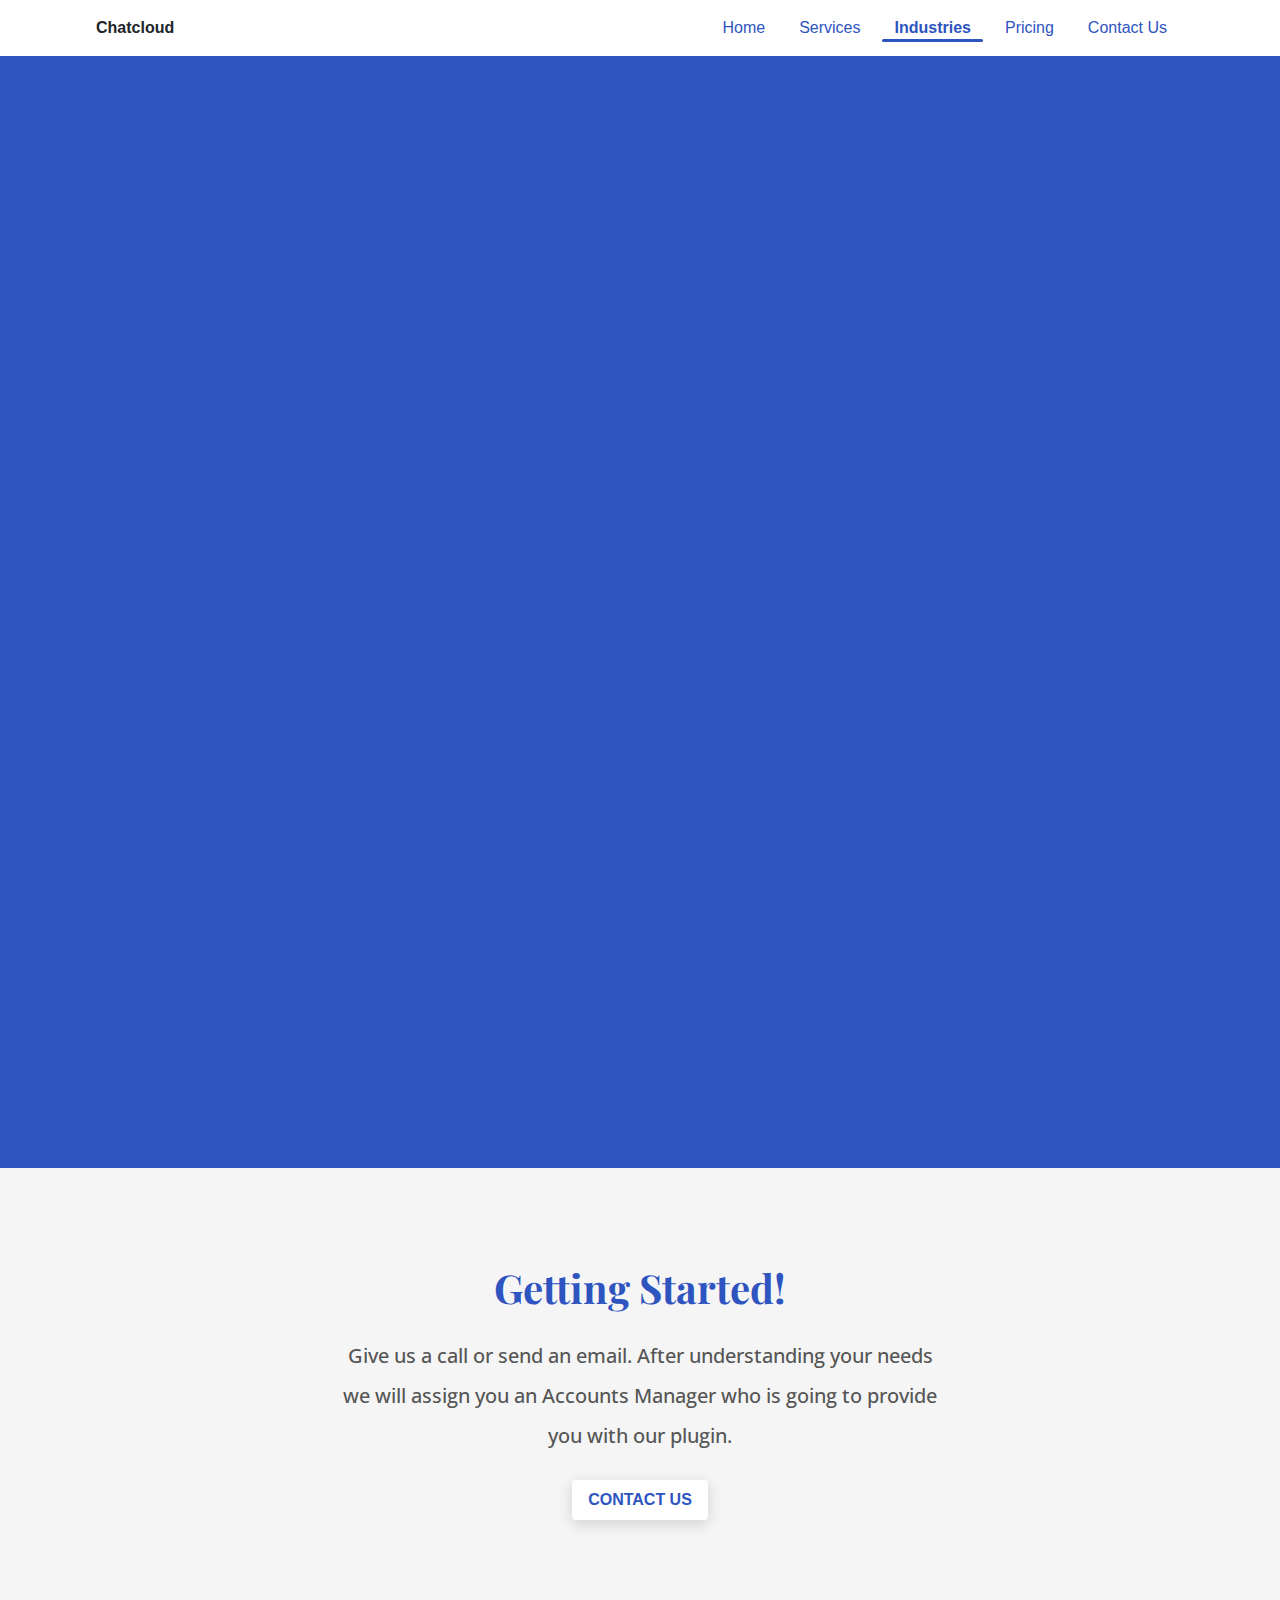
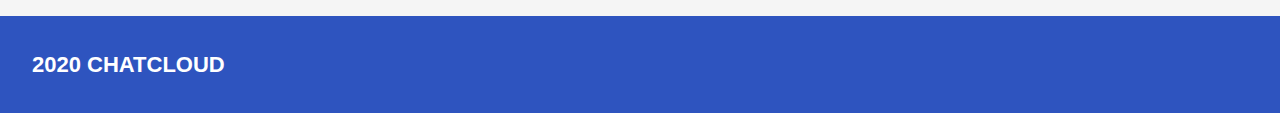
==== commit e6fdc7d8: "Major Ui chnages" ====
--- a/pages/industries/autoDealership.html
+++ b/pages/industries/autoDealership.html
@@ -111,7 +111,11 @@
         <main>
             <div class="grid p-0 my-5 h-100">
                 <div class="row h-100">
-                    <img src="../../img/industries_Singles/Auto-Dealership.jpg" alt="" />
+                    <img
+                        src="../../img/industries_Singles/Auto-Dealership.jpg"
+                        alt=""
+                        style="object-position: 25% 50%"
+                    />
                 </div>
                 <div class="content mb-5">
                     <div class="subheader font-weight-bolder">Chat Cloud - Auto Dealership</div>
@@ -181,7 +185,7 @@
                 </button>
             </div>
         </section>
-        <section id="footer">
+        <section id="footer" class="mt-0">
             <span>2020 CHATCLOUD</span>
         </section>
         <script src="../../js/gsap/gsap.min.js"></script>
--- a/css/style.css
+++ b/css/style.css
@@ -61,18 +61,20 @@
   z-index: 1;
   -webkit-transform: scaleX(0);
           transform: scaleX(0);
-  -webkit-transform-origin: left;
-          transform-origin: left;
-  -webkit-transition: 0.3s;
-  transition: 0.3s;
+  -webkit-transform-origin: right;
+          transform-origin: right;
+  -webkit-transition: -webkit-transform 0.3s;
+  transition: -webkit-transform 0.3s;
+  transition: transform 0.3s;
+  transition: transform 0.3s, -webkit-transform 0.3s;
   border-radius: 0.25rem;
 }
 
 button.slide:hover::before {
   -webkit-transform: scale(1);
           transform: scale(1);
-  -webkit-transform-origin: right;
-          transform-origin: right;
+  -webkit-transform-origin: left;
+          transform-origin: left;
 }
 
 button.slide:hover {
@@ -103,6 +105,39 @@
     font-size: 14px !important;
     line-height: 1.5 !important;
   }
+}
+
+.back-to-top {
+  position: fixed;
+  display: none;
+  right: 15px;
+  bottom: 15px;
+  z-index: 995;
+}
+
+.back-to-top i {
+  display: -webkit-box;
+  display: -ms-flexbox;
+  display: flex;
+  -webkit-box-align: center;
+      -ms-flex-align: center;
+          align-items: center;
+  -webkit-box-pack: center;
+      -ms-flex-pack: center;
+          justify-content: center;
+  font-size: 24px;
+  width: 44px;
+  height: 44px;
+  border-radius: 50px;
+  color: #3760d3;
+  -webkit-transition: all 0.4s;
+  transition: all 0.4s;
+  border: 2px solid #3760d3;
+}
+
+.back-to-top i:hover {
+  background: #3760d3;
+  color: white;
 }
 
 h1,
@@ -168,18 +203,20 @@
   z-index: 1;
   -webkit-transform: scaleX(0);
           transform: scaleX(0);
-  -webkit-transform-origin: left;
-          transform-origin: left;
-  -webkit-transition: 0.3s;
-  transition: 0.3s;
+  -webkit-transform-origin: right;
+          transform-origin: right;
+  -webkit-transition: -webkit-transform 0.3s;
+  transition: -webkit-transform 0.3s;
+  transition: transform 0.3s;
+  transition: transform 0.3s, -webkit-transform 0.3s;
   border-radius: 0.25rem;
 }
 
 button.slide:hover::before {
   -webkit-transform: scale(1);
           transform: scale(1);
-  -webkit-transform-origin: right;
-          transform-origin: right;
+  -webkit-transform-origin: left;
+          transform-origin: left;
 }
 
 button.slide:hover {
@@ -210,6 +247,39 @@
     font-size: 14px !important;
     line-height: 1.5 !important;
   }
+}
+
+.back-to-top {
+  position: fixed;
+  display: none;
+  right: 15px;
+  bottom: 15px;
+  z-index: 995;
+}
+
+.back-to-top i {
+  display: -webkit-box;
+  display: -ms-flexbox;
+  display: flex;
+  -webkit-box-align: center;
+      -ms-flex-align: center;
+          align-items: center;
+  -webkit-box-pack: center;
+      -ms-flex-pack: center;
+          justify-content: center;
+  font-size: 24px;
+  width: 44px;
+  height: 44px;
+  border-radius: 50px;
+  color: #3760d3;
+  -webkit-transition: all 0.4s;
+  transition: all 0.4s;
+  border: 2px solid #3760d3;
+}
+
+.back-to-top i:hover {
+  background: #3760d3;
+  color: white;
 }
 
 header {
@@ -314,7 +384,8 @@
   opacity: 0.4;
 }
 
-.hero_slider .background img {
+.hero_slider .background img,
+.hero_slider .background video {
   width: 100%;
   height: 100%;
   z-index: 0;
@@ -429,7 +500,7 @@
     color: white;
   }
   .hero_slider .content h1 {
-    font-size: 45px;
+    font-size: 40px;
   }
   .hero_slider .content p {
     font-size: 14px;
@@ -447,7 +518,7 @@
   .hero_slider {
     --offsetX: 0px;
     --offsetY: 0px;
-    margin-top: 70px;
+    margin-top: 0px;
   }
   .hero_slider .content {
     display: -webkit-box;
@@ -478,35 +549,8 @@
   pointer-events: none;
   -webkit-transition: all 0.5s ease-out;
   transition: all 0.5s ease-out;
-  -webkit-transform: translateY(20px);
-          transform: translateY(20px);
   min-width: 170px;
-}
-
-.link-drop .dropdown::before, .link-drop .dropdown::after {
-  position: absolute;
-  content: "";
-  top: 0;
-}
-
-.link-drop .dropdown::before {
-  width: 100%;
-  height: 3px;
-  z-index: 100;
   background: #2e54bf;
-  left: 0;
-}
-
-.link-drop .dropdown::after {
-  width: 0;
-  height: 0;
-  z-index: 100;
-  border: 10px solid transparent;
-  -webkit-transform: rotate(45deg) translateY(-10px);
-          transform: rotate(45deg) translateY(-10px);
-  left: 20px;
-  border-top-color: #2e54bf;
-  border-left-color: #2e54bf;
 }
 
 .link-drop .dropdown ul li a {
@@ -517,59 +561,180 @@
   -webkit-transition: all 0.5s ease-out;
   transition: all 0.5s ease-out;
   padding: 10px;
+  color: white !important;
+  background: none;
 }
 
 .link-drop .dropdown ul li a::before {
-  width: 3px;
-  height: 100%;
-  top: 0;
-  left: 0;
-  background: #2e54bf;
-  -webkit-transform: scale(1);
-          transform: scale(1);
+  content: unset;
 }
 
 .link-drop .dropdown ul li a:hover {
-  color: white !important;
-  background: #2e54bf;
-}
-
-.link-drop .dropdown ul li a:hover::before {
-  background: white;
+  background: #678df8;
 }
 
 .link-drop:hover .dropdown {
   opacity: 1;
   visibility: visible;
-  -webkit-transform: translateY(12px);
-          transform: translateY(12px);
   z-index: 99;
   pointer-events: all;
 }
 
-.hero-slider-wrapper {
+#hero .hero_slider .hero-slider-wrapper {
+  -webkit-transition-timing-function: cubic-bezier(0.65, 0.05, 0.36, 1);
+          transition-timing-function: cubic-bezier(0.65, 0.05, 0.36, 1);
+}
+
+#hero .hero_slider .hero-slider-wrapper .hero-slider-item {
   overflow: hidden;
-  width: 100%;
-  height: 100%;
-}
-
-.hero-slider-wrapper .hero-slider-item {
-  position: absolute;
-}
-
-.hero-slider-wrapper .hero-slider-item.active {
-  -webkit-transform: translateY(0%);
-          transform: translateY(0%);
-}
-
-.hero-slider-wrapper .hero-slider-item.active ~ .hero-slider-item {
-  -webkit-transform: translateY(-300%);
-          transform: translateY(-300%);
-}
-
-.hero-slider-wrapper .hero-slider-item.active + .hero-slider-item {
-  -webkit-transform: translateY(300%);
-          transform: translateY(300%);
+}
+
+#hero .hero_slider .hero-slider-wrapper .hero-slider-item img,
+#hero .hero_slider .hero-slider-wrapper .hero-slider-item video {
+  -webkit-transform: scale(1.5);
+          transform: scale(1.5);
+  -webkit-transition: -webkit-transform 2s cubic-bezier(0, 0, 0, 0.99) 0.75s;
+  transition: -webkit-transform 2s cubic-bezier(0, 0, 0, 0.99) 0.75s;
+  transition: transform 2s cubic-bezier(0, 0, 0, 0.99) 0.75s;
+  transition: transform 2s cubic-bezier(0, 0, 0, 0.99) 0.75s, -webkit-transform 2s cubic-bezier(0, 0, 0, 0.99) 0.75s;
+}
+
+#hero .hero_slider .hero-slider-wrapper .content {
+  -webkit-transition: -webkit-clip-path 2s cubic-bezier(0, 0, 0, 0.96);
+  transition: -webkit-clip-path 2s cubic-bezier(0, 0, 0, 0.96);
+  transition: clip-path 2s cubic-bezier(0, 0, 0, 0.96);
+  transition: clip-path 2s cubic-bezier(0, 0, 0, 0.96), -webkit-clip-path 2s cubic-bezier(0, 0, 0, 0.96);
+  -webkit-transition-delay: 1.25s;
+          transition-delay: 1.25s;
+  -webkit-clip-path: circle(20px at 0% 0%);
+          clip-path: circle(20px at 0% 0%);
+}
+
+#hero .hero_slider .hero-slider-wrapper .content h1,
+#hero .hero_slider .hero-slider-wrapper .content p,
+#hero .hero_slider .hero-slider-wrapper .content button {
+  opacity: 0;
+  -webkit-transition: opacity 0.75s ease-out, -webkit-transform 0.75s ease-out;
+  transition: opacity 0.75s ease-out, -webkit-transform 0.75s ease-out;
+  transition: transform 0.75s ease-out, opacity 0.75s ease-out;
+  transition: transform 0.75s ease-out, opacity 0.75s ease-out, -webkit-transform 0.75s ease-out;
+  -webkit-transform: translateY(20px);
+          transform: translateY(20px);
+}
+
+#hero .hero_slider .hero-slider-wrapper .content h1 {
+  -webkit-transform: rotate(-20deg) translateY(20px);
+          transform: rotate(-20deg) translateY(20px);
+  -webkit-transform-origin: 30% 50%;
+          transform-origin: 30% 50%;
+  -webkit-transition-delay: 1s;
+          transition-delay: 1s;
+}
+
+#hero .hero_slider .hero-slider-wrapper .content p {
+  -webkit-transition-delay: 1.2s;
+          transition-delay: 1.2s;
+}
+
+#hero .hero_slider .hero-slider-wrapper .content button {
+  -webkit-transition-delay: 1.5s;
+          transition-delay: 1.5s;
+}
+
+#hero .hero_slider .hero-slider-wrapper .hero-slider-item.swiper-slide-active img,
+#hero .hero_slider .hero-slider-wrapper .hero-slider-item.swiper-slide-active video {
+  -webkit-transform: scale(1);
+          transform: scale(1);
+}
+
+#hero .hero_slider .hero-slider-wrapper .hero-slider-item.swiper-slide-active .content {
+  -webkit-clip-path: circle(1000px at 0% 0%);
+          clip-path: circle(1000px at 0% 0%);
+}
+
+#hero .hero_slider .hero-slider-wrapper .hero-slider-item.swiper-slide-active .content h1,
+#hero .hero_slider .hero-slider-wrapper .hero-slider-item.swiper-slide-active .content p,
+#hero .hero_slider .hero-slider-wrapper .hero-slider-item.swiper-slide-active .content button {
+  opacity: 1;
+  -webkit-transform: translateY(0px);
+          transform: translateY(0px);
+}
+
+#hero .hero_slider .hero-slider-wrapper .hero-slider-item.swiper-slide-active .content h1 {
+  -webkit-transform: rotate(0deg) translateY(0px);
+          transform: rotate(0deg) translateY(0px);
+}
+
+@media (max-width: 500px) {
+  .mobile_nav line {
+    stroke: white;
+  }
+  #hero .hero_slider .hero-slider-wrapper .hero-slider-item.swiper-slide-active .content {
+    -webkit-clip-path: circle(500px at 0% 0%);
+            clip-path: circle(500px at 0% 0%);
+  }
+}
+
+@media (max-width: 1000px) {
+  .link-drop div.dropdown {
+    position: fixed;
+    width: 100vw;
+    height: 100vh;
+    top: 0;
+    left: 100%;
+    opacity: 1;
+    background: rgba(255, 255, 255, 0.7);
+    -webkit-backdrop-filter: blur(10px);
+            backdrop-filter: blur(10px);
+    z-index: 10;
+    -webkit-box-pack: center;
+        -ms-flex-pack: center;
+            justify-content: center;
+    -webkit-transform: translate(0px, 0px) !important;
+            transform: translate(0px, 0px) !important;
+    display: -webkit-box;
+    display: -ms-flexbox;
+    display: flex;
+    -webkit-box-align: center;
+        -ms-flex-align: center;
+            align-items: center;
+    pointer-events: all;
+  }
+  .link-drop div.dropdown::before, .link-drop div.dropdown::after {
+    content: unset;
+  }
+  .link-drop div.dropdown ul {
+    -webkit-box-orient: vertical;
+    -webkit-box-direction: normal;
+        -ms-flex-direction: column;
+            flex-direction: column;
+    height: 85vh;
+    -webkit-box-pack: space-evenly;
+        -ms-flex-pack: space-evenly;
+            justify-content: space-evenly;
+    -webkit-box-align: center;
+        -ms-flex-align: center;
+            align-items: center;
+  }
+  .link-drop div.dropdown ul li {
+    overflow: hidden;
+    display: block;
+  }
+  .link-drop div.dropdown ul li a {
+    font-family: "PlayFair Display";
+    font-size: 26px;
+    padding: 10px 16px;
+    display: inline-block;
+    font-weight: 700;
+    text-transform: uppercase;
+    opacity: 0;
+    text-align: center;
+    width: 100%;
+    background: none;
+  }
+  .link-drop div.dropdown ul li a::before {
+    content: unset;
+  }
 }
 
 h1,
@@ -635,18 +800,20 @@
   z-index: 1;
   -webkit-transform: scaleX(0);
           transform: scaleX(0);
-  -webkit-transform-origin: left;
-          transform-origin: left;
-  -webkit-transition: 0.3s;
-  transition: 0.3s;
+  -webkit-transform-origin: right;
+          transform-origin: right;
+  -webkit-transition: -webkit-transform 0.3s;
+  transition: -webkit-transform 0.3s;
+  transition: transform 0.3s;
+  transition: transform 0.3s, -webkit-transform 0.3s;
   border-radius: 0.25rem;
 }
 
 button.slide:hover::before {
   -webkit-transform: scale(1);
           transform: scale(1);
-  -webkit-transform-origin: right;
-          transform-origin: right;
+  -webkit-transform-origin: left;
+          transform-origin: left;
 }
 
 button.slide:hover {
@@ -677,6 +844,39 @@
     font-size: 14px !important;
     line-height: 1.5 !important;
   }
+}
+
+.back-to-top {
+  position: fixed;
+  display: none;
+  right: 15px;
+  bottom: 15px;
+  z-index: 995;
+}
+
+.back-to-top i {
+  display: -webkit-box;
+  display: -ms-flexbox;
+  display: flex;
+  -webkit-box-align: center;
+      -ms-flex-align: center;
+          align-items: center;
+  -webkit-box-pack: center;
+      -ms-flex-pack: center;
+          justify-content: center;
+  font-size: 24px;
+  width: 44px;
+  height: 44px;
+  border-radius: 50px;
+  color: #3760d3;
+  -webkit-transition: all 0.4s;
+  transition: all 0.4s;
+  border: 2px solid #3760d3;
+}
+
+.back-to-top i:hover {
+  background: #3760d3;
+  color: white;
 }
 
 section#about {
@@ -789,18 +989,20 @@
   z-index: 1;
   -webkit-transform: scaleX(0);
           transform: scaleX(0);
-  -webkit-transform-origin: left;
-          transform-origin: left;
-  -webkit-transition: 0.3s;
-  transition: 0.3s;
+  -webkit-transform-origin: right;
+          transform-origin: right;
+  -webkit-transition: -webkit-transform 0.3s;
+  transition: -webkit-transform 0.3s;
+  transition: transform 0.3s;
+  transition: transform 0.3s, -webkit-transform 0.3s;
   border-radius: 0.25rem;
 }
 
 button.slide:hover::before {
   -webkit-transform: scale(1);
           transform: scale(1);
-  -webkit-transform-origin: right;
-          transform-origin: right;
+  -webkit-transform-origin: left;
+          transform-origin: left;
 }
 
 button.slide:hover {
@@ -831,6 +1033,39 @@
     font-size: 14px !important;
     line-height: 1.5 !important;
   }
+}
+
+.back-to-top {
+  position: fixed;
+  display: none;
+  right: 15px;
+  bottom: 15px;
+  z-index: 995;
+}
+
+.back-to-top i {
+  display: -webkit-box;
+  display: -ms-flexbox;
+  display: flex;
+  -webkit-box-align: center;
+      -ms-flex-align: center;
+          align-items: center;
+  -webkit-box-pack: center;
+      -ms-flex-pack: center;
+          justify-content: center;
+  font-size: 24px;
+  width: 44px;
+  height: 44px;
+  border-radius: 50px;
+  color: #3760d3;
+  -webkit-transition: all 0.4s;
+  transition: all 0.4s;
+  border: 2px solid #3760d3;
+}
+
+.back-to-top i:hover {
+  background: #3760d3;
+  color: white;
 }
 
 section#start {
@@ -915,18 +1150,20 @@
   z-index: 1;
   -webkit-transform: scaleX(0);
           transform: scaleX(0);
-  -webkit-transform-origin: left;
-          transform-origin: left;
-  -webkit-transition: 0.3s;
-  transition: 0.3s;
+  -webkit-transform-origin: right;
+          transform-origin: right;
+  -webkit-transition: -webkit-transform 0.3s;
+  transition: -webkit-transform 0.3s;
+  transition: transform 0.3s;
+  transition: transform 0.3s, -webkit-transform 0.3s;
   border-radius: 0.25rem;
 }
 
 button.slide:hover::before {
   -webkit-transform: scale(1);
           transform: scale(1);
-  -webkit-transform-origin: right;
-          transform-origin: right;
+  -webkit-transform-origin: left;
+          transform-origin: left;
 }
 
 button.slide:hover {
@@ -957,6 +1194,39 @@
     font-size: 14px !important;
     line-height: 1.5 !important;
   }
+}
+
+.back-to-top {
+  position: fixed;
+  display: none;
+  right: 15px;
+  bottom: 15px;
+  z-index: 995;
+}
+
+.back-to-top i {
+  display: -webkit-box;
+  display: -ms-flexbox;
+  display: flex;
+  -webkit-box-align: center;
+      -ms-flex-align: center;
+          align-items: center;
+  -webkit-box-pack: center;
+      -ms-flex-pack: center;
+          justify-content: center;
+  font-size: 24px;
+  width: 44px;
+  height: 44px;
+  border-radius: 50px;
+  color: #3760d3;
+  -webkit-transition: all 0.4s;
+  transition: all 0.4s;
+  border: 2px solid #3760d3;
+}
+
+.back-to-top i:hover {
+  background: #3760d3;
+  color: white;
 }
 
 section#industries .content h1 {
@@ -1232,18 +1502,20 @@
   z-index: 1;
   -webkit-transform: scaleX(0);
           transform: scaleX(0);
-  -webkit-transform-origin: left;
-          transform-origin: left;
-  -webkit-transition: 0.3s;
-  transition: 0.3s;
+  -webkit-transform-origin: right;
+          transform-origin: right;
+  -webkit-transition: -webkit-transform 0.3s;
+  transition: -webkit-transform 0.3s;
+  transition: transform 0.3s;
+  transition: transform 0.3s, -webkit-transform 0.3s;
   border-radius: 0.25rem;
 }
 
 button.slide:hover::before {
   -webkit-transform: scale(1);
           transform: scale(1);
-  -webkit-transform-origin: right;
-          transform-origin: right;
+  -webkit-transform-origin: left;
+          transform-origin: left;
 }
 
 button.slide:hover {
@@ -1274,6 +1546,39 @@
     font-size: 14px !important;
     line-height: 1.5 !important;
   }
+}
+
+.back-to-top {
+  position: fixed;
+  display: none;
+  right: 15px;
+  bottom: 15px;
+  z-index: 995;
+}
+
+.back-to-top i {
+  display: -webkit-box;
+  display: -ms-flexbox;
+  display: flex;
+  -webkit-box-align: center;
+      -ms-flex-align: center;
+          align-items: center;
+  -webkit-box-pack: center;
+      -ms-flex-pack: center;
+          justify-content: center;
+  font-size: 24px;
+  width: 44px;
+  height: 44px;
+  border-radius: 50px;
+  color: #3760d3;
+  -webkit-transition: all 0.4s;
+  transition: all 0.4s;
+  border: 2px solid #3760d3;
+}
+
+.back-to-top i:hover {
+  background: #3760d3;
+  color: white;
 }
 
 div#services .header h1 {
@@ -1391,7 +1696,7 @@
 div#services .grid .grid_item .cta button a {
   position: relative;
   z-index: 2;
-  color: #444;
+  color: #2e54bf;
   -webkit-transition: 0.3s ease-out;
   transition: 0.3s ease-out;
 }
@@ -1533,18 +1838,20 @@
   z-index: 1;
   -webkit-transform: scaleX(0);
           transform: scaleX(0);
-  -webkit-transform-origin: left;
-          transform-origin: left;
-  -webkit-transition: 0.3s;
-  transition: 0.3s;
+  -webkit-transform-origin: right;
+          transform-origin: right;
+  -webkit-transition: -webkit-transform 0.3s;
+  transition: -webkit-transform 0.3s;
+  transition: transform 0.3s;
+  transition: transform 0.3s, -webkit-transform 0.3s;
   border-radius: 0.25rem;
 }
 
 button.slide:hover::before {
   -webkit-transform: scale(1);
           transform: scale(1);
-  -webkit-transform-origin: right;
-          transform-origin: right;
+  -webkit-transform-origin: left;
+          transform-origin: left;
 }
 
 button.slide:hover {
@@ -1575,6 +1882,39 @@
     font-size: 14px !important;
     line-height: 1.5 !important;
   }
+}
+
+.back-to-top {
+  position: fixed;
+  display: none;
+  right: 15px;
+  bottom: 15px;
+  z-index: 995;
+}
+
+.back-to-top i {
+  display: -webkit-box;
+  display: -ms-flexbox;
+  display: flex;
+  -webkit-box-align: center;
+      -ms-flex-align: center;
+          align-items: center;
+  -webkit-box-pack: center;
+      -ms-flex-pack: center;
+          justify-content: center;
+  font-size: 24px;
+  width: 44px;
+  height: 44px;
+  border-radius: 50px;
+  color: #3760d3;
+  -webkit-transition: all 0.4s;
+  transition: all 0.4s;
+  border: 2px solid #3760d3;
+}
+
+.back-to-top i:hover {
+  background: #3760d3;
+  color: white;
 }
 
 section#posts h1 {
@@ -1654,10 +1994,10 @@
   -webkit-transform: translate(50%, -50%) scale(0);
           transform: translate(50%, -50%) scale(0);
   background: #3760d3;
-  -webkit-transition: -webkit-transform 0.5s ease-out;
-  transition: -webkit-transform 0.5s ease-out;
-  transition: transform 0.5s ease-out;
-  transition: transform 0.5s ease-out, -webkit-transform 0.5s ease-out;
+  -webkit-transition: -webkit-transform 1s cubic-bezier(0, 0, 0.2, 1);
+  transition: -webkit-transform 1s cubic-bezier(0, 0, 0.2, 1);
+  transition: transform 1s cubic-bezier(0, 0, 0.2, 1);
+  transition: transform 1s cubic-bezier(0, 0, 0.2, 1), -webkit-transform 1s cubic-bezier(0, 0, 0.2, 1);
 }
 
 section#posts .grid a .back:hover::before {
@@ -1748,18 +2088,20 @@
   z-index: 1;
   -webkit-transform: scaleX(0);
           transform: scaleX(0);
-  -webkit-transform-origin: left;
-          transform-origin: left;
-  -webkit-transition: 0.3s;
-  transition: 0.3s;
+  -webkit-transform-origin: right;
+          transform-origin: right;
+  -webkit-transition: -webkit-transform 0.3s;
+  transition: -webkit-transform 0.3s;
+  transition: transform 0.3s;
+  transition: transform 0.3s, -webkit-transform 0.3s;
   border-radius: 0.25rem;
 }
 
 button.slide:hover::before {
   -webkit-transform: scale(1);
           transform: scale(1);
-  -webkit-transform-origin: right;
-          transform-origin: right;
+  -webkit-transform-origin: left;
+          transform-origin: left;
 }
 
 button.slide:hover {
@@ -1790,6 +2132,39 @@
     font-size: 14px !important;
     line-height: 1.5 !important;
   }
+}
+
+.back-to-top {
+  position: fixed;
+  display: none;
+  right: 15px;
+  bottom: 15px;
+  z-index: 995;
+}
+
+.back-to-top i {
+  display: -webkit-box;
+  display: -ms-flexbox;
+  display: flex;
+  -webkit-box-align: center;
+      -ms-flex-align: center;
+          align-items: center;
+  -webkit-box-pack: center;
+      -ms-flex-pack: center;
+          justify-content: center;
+  font-size: 24px;
+  width: 44px;
+  height: 44px;
+  border-radius: 50px;
+  color: #3760d3;
+  -webkit-transition: all 0.4s;
+  transition: all 0.4s;
+  border: 2px solid #3760d3;
+}
+
+.back-to-top i:hover {
+  background: #3760d3;
+  color: white;
 }
 
 section#contact {
@@ -2086,18 +2461,20 @@
   z-index: 1;
   -webkit-transform: scaleX(0);
           transform: scaleX(0);
-  -webkit-transform-origin: left;
-          transform-origin: left;
-  -webkit-transition: 0.3s;
-  transition: 0.3s;
+  -webkit-transform-origin: right;
+          transform-origin: right;
+  -webkit-transition: -webkit-transform 0.3s;
+  transition: -webkit-transform 0.3s;
+  transition: transform 0.3s;
+  transition: transform 0.3s, -webkit-transform 0.3s;
   border-radius: 0.25rem;
 }
 
 button.slide:hover::before {
   -webkit-transform: scale(1);
           transform: scale(1);
-  -webkit-transform-origin: right;
-          transform-origin: right;
+  -webkit-transform-origin: left;
+          transform-origin: left;
 }
 
 button.slide:hover {
@@ -2128,6 +2505,39 @@
     font-size: 14px !important;
     line-height: 1.5 !important;
   }
+}
+
+.back-to-top {
+  position: fixed;
+  display: none;
+  right: 15px;
+  bottom: 15px;
+  z-index: 995;
+}
+
+.back-to-top i {
+  display: -webkit-box;
+  display: -ms-flexbox;
+  display: flex;
+  -webkit-box-align: center;
+      -ms-flex-align: center;
+          align-items: center;
+  -webkit-box-pack: center;
+      -ms-flex-pack: center;
+          justify-content: center;
+  font-size: 24px;
+  width: 44px;
+  height: 44px;
+  border-radius: 50px;
+  color: #3760d3;
+  -webkit-transition: all 0.4s;
+  transition: all 0.4s;
+  border: 2px solid #3760d3;
+}
+
+.back-to-top i:hover {
+  background: #3760d3;
+  color: white;
 }
 
 body.industries {
@@ -2151,8 +2561,6 @@
   width: 100%;
   -o-object-fit: cover;
      object-fit: cover;
-  -o-object-position: 45% 50%;
-     object-position: 45% 50%;
   max-height: 80vh;
   -webkit-clip-path: polygon(0 0, 0 0, 0 100%, 0% 100%);
           clip-path: polygon(0 0, 0 0, 0 100%, 0% 100%);
@@ -2174,7 +2582,7 @@
 }
 
 body.industries main .grid .content .content_footer {
-  margin-top: 60px;
+  margin-top: 0px;
 }
 
 @media (max-width: 900px) {
@@ -2184,6 +2592,10 @@
         grid-template-columns: auto;
     gap: 0;
   }
+  body.industries main .grid img {
+    -o-object-position: unset !important;
+       object-position: unset !important;
+  }
   body.industries main .grid .content {
     padding: 50px 30px;
   }
